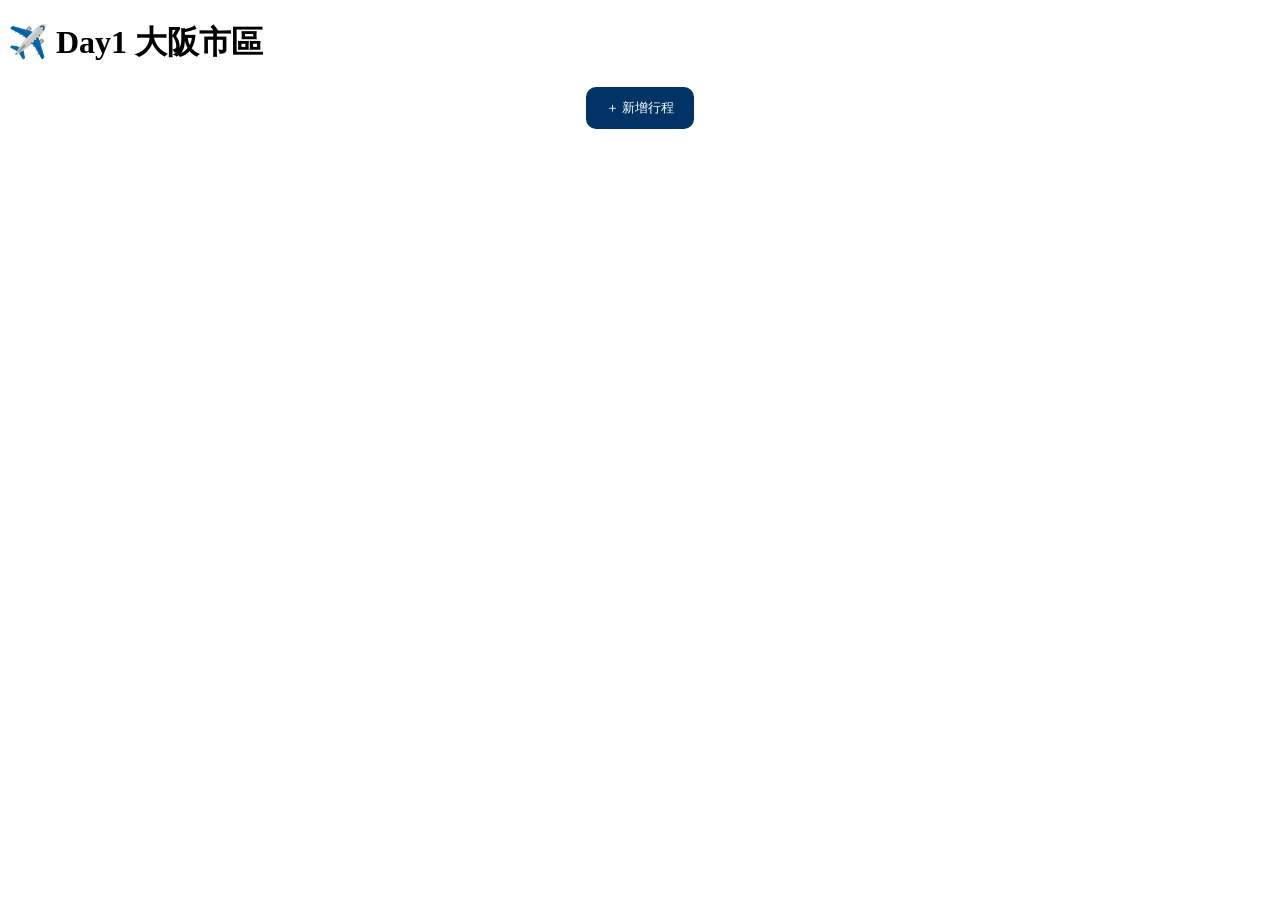
==== day1.html @ c0d40c1e "first commit" ====
<!DOCTYPE html>
<html lang="zh-Hant">

<head>
    <meta charset="UTF-8">
    <meta name="viewport" content="width=device-width, initial-scale=1.0">
    <title>Day1 大阪市區</title>

    <link rel="stylesheet" href="day.css">
</head>

<body>

    <header>
        <h1>✈️ Day1 大阪市區</h1>
    </header>
    <button class="add-btn" onclick="openForm()">＋ 新增行程
</button>

    <div class="container">

        <div class="form-card">

            <h2>新增行程</h2>

            <input type="time" id="time">

            <input
                type="text"
                id="place"
                placeholder="景點名稱">

            <input
                type="text"
                id="transport"
                placeholder="交通方式">

            <input
                type="number"
                id="cost"
                placeholder="費用(日圓)">

            <textarea
                id="note"
                placeholder="備註"></textarea>

            <button onclick="addSchedule()">
                新增行程
            </button>

        </div>

        <div id="scheduleList">

        </div>
        

    </div>

    <script src="day1.js"></script>

</body>

</html>
---- day.css ----
/* ===== Day1 工具專用 ===== */

.container{
    width:90%;
    max-width:900px;
    margin:20px auto;
}

/* 表單 */
.form-card{
    display:none;
    background:white;
    padding:20px;
    border-radius:15px;
    margin-bottom:20px;
    box-shadow:0 2px 8px rgba(0,0,0,0.1);
}

.form-card input,
.form-card textarea{
    width:100%;
    padding:10px;
    margin-bottom:10px;
}

/* 新增按鈕 */
.add-btn{
    display:block;
    margin:20px auto;
    background:#003366;
    color:white;
    padding:12px 20px;
    border-radius:10px;
    border:none;
}

/* 卡片 */
.schedule-card{
    background:white;
    padding:15px;
    margin-bottom:15px;
    border-radius:15px;
    border-left:5px solid #003366;
    box-shadow:0 2px 8px rgba(0,0,0,0.1);
}
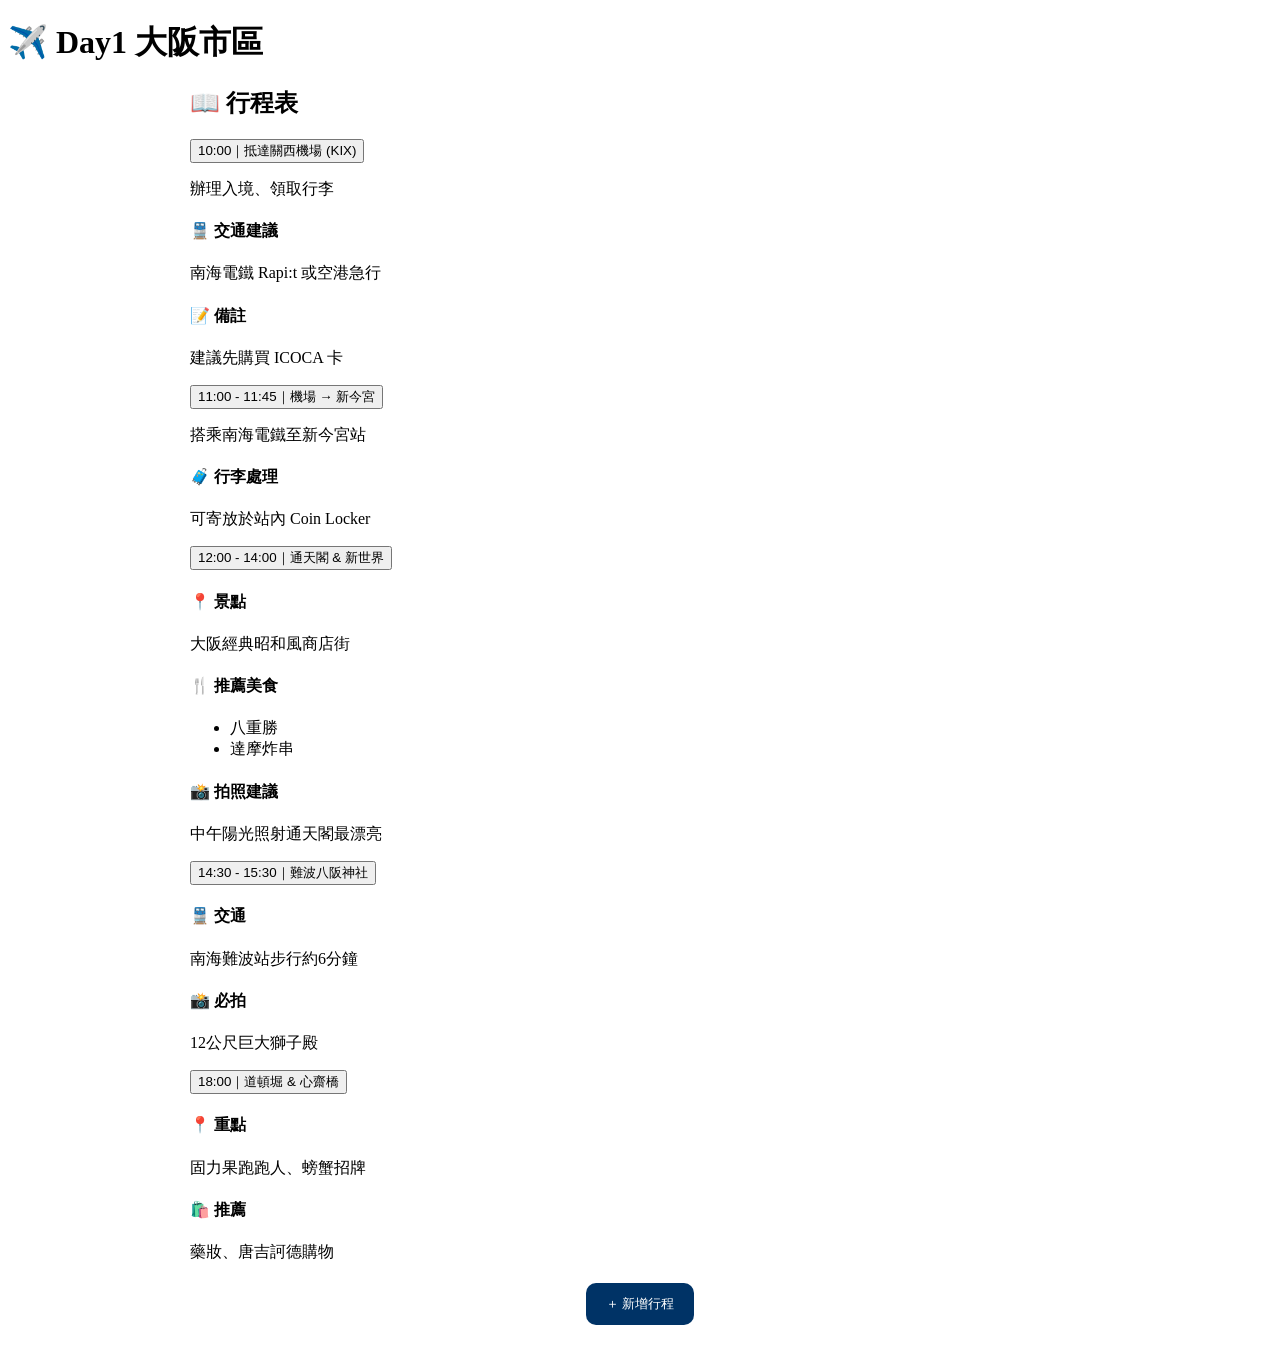
==== commit 80b84cfd: "update" ====
--- a/day1.html
+++ b/day1.html
@@ -11,54 +11,149 @@
 
 <body>
 
-    <header>
-        <h1>✈️ Day1 大阪市區</h1>
-    </header>
-    <button class="add-btn" onclick="openForm()">＋ 新增行程
-</button>
+<header>
+    <h1>✈️ Day1 大阪市區</h1>
+</header>
 
-    <div class="container">
+<div class="container">
 
-        <div class="form-card">
+    <!-- 官方攻略 -->
 
-            <h2>新增行程</h2>
+    <h2 class="section-title">📖 行程表</h2>
 
-            <input type="time" id="time">
+    <div class="spot-card">
 
-            <input
-                type="text"
-                id="place"
-                placeholder="景點名稱">
+        <button class="spot-title">
+            10:00｜抵達關西機場 (KIX)
+        </button>
 
-            <input
-                type="text"
-                id="transport"
-                placeholder="交通方式">
+        <div class="spot-content">
+            <p>辦理入境、領取行李</p>
 
-            <input
-                type="number"
-                id="cost"
-                placeholder="費用(日圓)">
+            <h4>🚆 交通建議</h4>
+            <p>南海電鐵 Rapi:t 或空港急行</p>
 
-            <textarea
-                id="note"
-                placeholder="備註"></textarea>
+            <h4>📝 備註</h4>
+            <p>建議先購買 ICOCA 卡</p>
+        </div>
 
-            <button onclick="addSchedule()">
-                新增行程
-            </button>
+    </div>
+
+    <div class="spot-card">
+
+        <button class="spot-title">
+            11:00 - 11:45｜機場 → 新今宮
+        </button>
+
+        <div class="spot-content">
+            <p>搭乘南海電鐵至新今宮站</p>
+
+            <h4>🧳 行李處理</h4>
+            <p>可寄放於站內 Coin Locker</p>
+        </div>
+
+    </div>
+
+    <div class="spot-card">
+
+        <button class="spot-title">
+            12:00 - 14:00｜通天閣 & 新世界
+        </button>
+
+        <div class="spot-content">
+
+            <h4>📍 景點</h4>
+            <p>大阪經典昭和風商店街</p>
+
+            <h4>🍴 推薦美食</h4>
+            <ul>
+                <li>八重勝</li>
+                <li>達摩炸串</li>
+            </ul>
+
+            <h4>📸 拍照建議</h4>
+            <p>中午陽光照射通天閣最漂亮</p>
 
         </div>
 
-        <div id="scheduleList">
+    </div>
+
+    <div class="spot-card">
+
+        <button class="spot-title">
+            14:30 - 15:30｜難波八阪神社
+        </button>
+
+        <div class="spot-content">
+
+            <h4>🚆 交通</h4>
+            <p>南海難波站步行約6分鐘</p>
+
+            <h4>📸 必拍</h4>
+            <p>12公尺巨大獅子殿</p>
 
         </div>
-        
 
     </div>
 
-    <script src="day1.js"></script>
+    <div class="spot-card">
+
+        <button class="spot-title">
+            18:00｜道頓堀 & 心齋橋
+        </button>
+
+        <div class="spot-content">
+
+            <h4>📍 重點</h4>
+            <p>固力果跑跑人、螃蟹招牌</p>
+
+            <h4>🛍️ 推薦</h4>
+            <p>藥妝、唐吉訶德購物</p>
+
+        </div>
+
+    </div>
+
+    <!-- 自訂行程 -->
+
+   
+
+    <button class="add-btn" onclick="openForm()">
+        ＋ 新增行程
+    </button>
+
+    <div class="form-card">
+
+        <h3>新增行程</h3>
+
+        <input type="time" id="time">
+
+        <input type="text"
+               id="place"
+               placeholder="景點名稱">
+
+        <input type="text"
+               id="transport"
+               placeholder="交通方式">
+
+        <input type="number"
+               id="cost"
+               placeholder="費用(日圓)">
+
+        <textarea id="note"
+                  placeholder="備註"></textarea>
+
+        <button onclick="addSchedule()">
+            新增
+        </button>
+
+    </div>
+
+    <div id="scheduleList"></div>
+
+</div>
+
+<script src="day1.js"></script>
 
 </body>
-
 </html>
